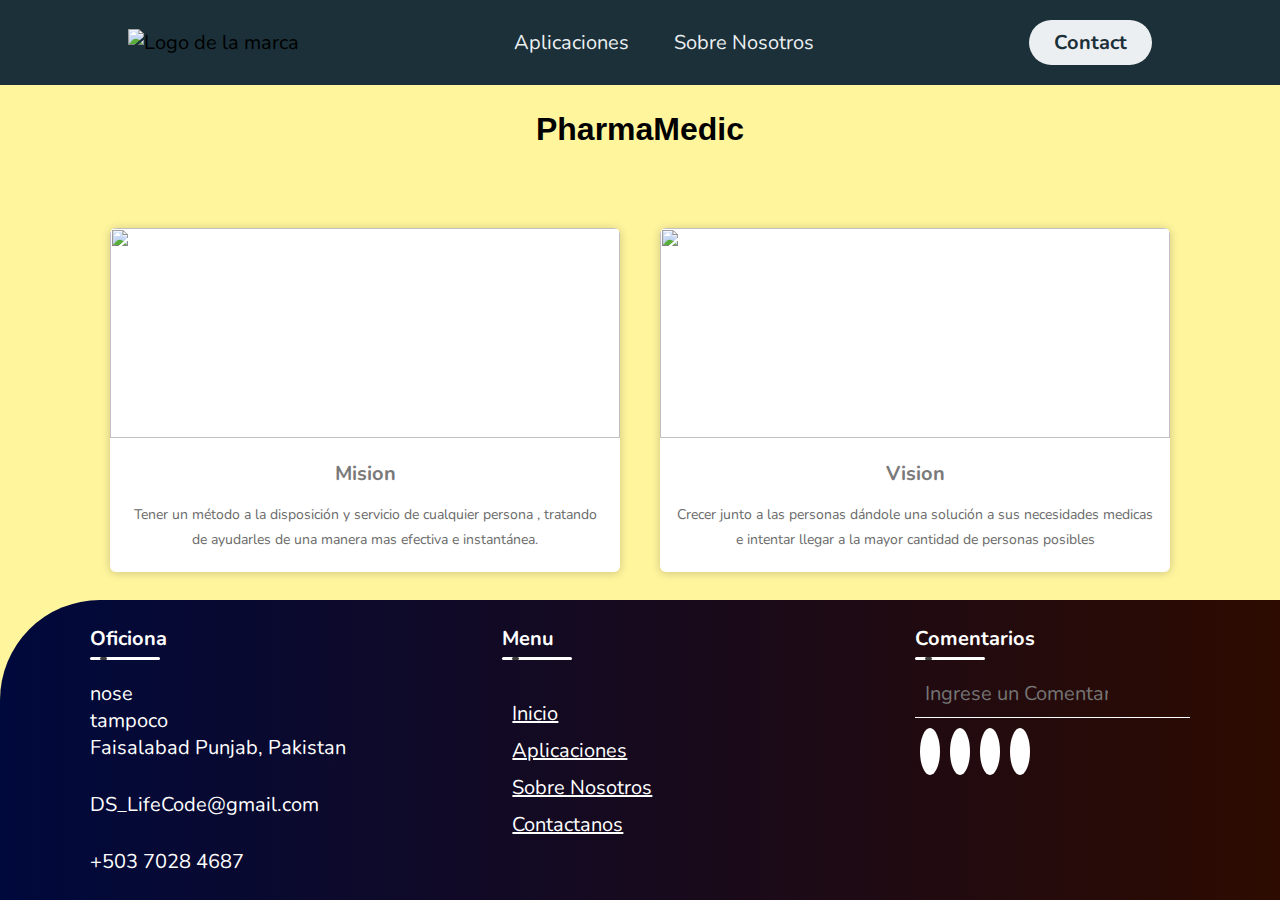
==== paginas/Aplicaciones.html @ 0d19faae "Modificaciones aplicacion" ====
<!DOCTYPE html>
<html lang="en">
<head>
    <meta charset="UTF-8">
    <meta name="viewport" content="width=device-width, initial-scale=1.0">
    <link rel="stylesheet" href="../css/styleGeneral.css">
    <link rel="stylesheet" href="../css/Cssaplicacion.css">
    <title>Document</title>
</head>
<body>
    <header class="header">
        <div class="logo">
            <img src="" alt="Logo de la marca">
        </div>
        <nav>
           <ul class="nav-links">
                <li><a href="/paginas/Aplicaciones.html">Aplicaciones</a></li>
                <li><a href="/paginas/Sobre Nosotros.html">Sobre Nosotros</a></li>
           </ul>            
        </nav>
        <a class="btn" href="/paginas/Contactanos.html"><button>Contact</button></a>
    </header>

         <h1 class="TextoNombre"> PharmaMedic  </h1>

	<!--   Tarjetas-->
    <div class="title-cards">
		<h2></h2>
	</div>
<div class="container-card">
	
<div class="card">
	<figure>
		<img src=" https://i.pinimg.com/564x/6d/31/2f/6d312f12ed4efc3c544d89a21fa86acd.jpg">
	</figure>
	<div class="contenido-card">
		<h3>Mision</h3>
		<p>Tener un método a la disposición y servicio de cualquier persona , tratando de ayudarles de una manera mas efectiva e instantánea.</p>
		
	</div>
</div>
<div class="card">
	<figure>
		<img src="https://i.pinimg.com/564x/69/72/e5/6972e5d67eda5298e7cffbbb905d9def.jpg">
	</figure>
	<div class="contenido-card">
		<h3>Vision</h3>
		<p>Crecer junto a las personas dándole una solución a sus necesidades medicas e intentar llegar a la mayor cantidad de personas posibles</p>
		
	</div>
</div>
</div>
<!--Fin   Tarjetas-->



<footer>
        <div class="container">
            <div class="footer-col">
                <h3 class="text-office">
                    Oficiona
                    <div class="underline"><span></span></div>
                </h3>
                <p>nose</p>
                <p>tampoco

                </p>
                <p>Faisalabad Punjab, Pakistan</p>

                <p class="email">DS_LifeCode@gmail.com</p>
                <p class="phone">+503 7028 4687</p>
            </div>
            <div class="footer-col">
                <h3>
                    Menu
                    <div class="underline"><span></span></div>
                </h3>
                <ul>
                    <li><a href="#">Inicio</a></li>
                    <li><a href="#">Aplicaciones</a></li>
                    <li><a href="#">Sobre Nosotros</a></li>
                    <li><a href="#">Contactanos</a></li>

                   
                </ul>
            </div>
            <div class="footer-col">
                <h3>
                    Comentarios
                    <div class="underline"><span></span></div>
                </h3>
                <form action="">
                    <i class="fa-solid fa-envelope"></i>
                    <input type="text" placeholder="Ingrese un Comentario">
                    <a href=""><i class="fa-solid fa-arrow-right"></i></a>
                </form>
                <div class="social-icons">
                    <a href="#"><i class="fa-brands fa-facebook"></i></a>
                    <a href="#"><i class="fa-brands fa-instagram"></i></a>
                    <a href="#"><i class="fa-brands fa-youtube"></i></a>
                    <a href="#"><i class="fa-brands fa-google-plus"></i></a>
                </div>
            </div>
        </div>
    </footer>
</body>
</html>
---- css/styleGeneral.css ----
/*Header*/
@import url('https://fonts.googleapis.com/css2?family=Nunito:wght@400;800&display=swap');

*{
    box-sizing: border-box;
    margin: 0;
    padding: 0;
    font-family: 'Nunito', sans-serif;
    font-size: 20px;
}

body{
    background-color: #fff59d;
}

.header{
    background-color: #1b3039;
    display: flex;
    justify-content: space-between;
    align-items: center;
    height: 85px;
    padding: 5px 10%;
}

.header .logo{
    cursor: pointer;
}

.header .logo img{
    height: 70px;
    width: auto;
    transition: all 0.3s;
}

.header .logo img:hover{
    transform: scale(1.2);
}

.header .nav-links{
    list-style: none;
}

.header .nav-links li{
    display: inline-block;
    padding: 0 20px;    
}

.header .nav-links li:hover{
    transform: scale(1.1);
}

.header .nav-links a{
    font-size: 700;
    color: #eceff1;
    text-decoration: none;    
}

.header .nav-links li a:hover{
    color: #ffbc0e;
}

.header .btn button{
    font-weight: 700;
    color: #1b3039;
    padding: 9px 25px;
    background: #eceff1;
    border: none;
    border-radius: 50px;
    cursor: pointer;
    transition: all 0.3s ease 0s;
}

.header .btn button:hover{
    background-color: #e2f1f8;
    color: #ffbc0e;
    transform: scale(1.1);
}

/*Footer*/
footer{
    background: linear-gradient(to right, #00093c, #2d0b00);
    border-top-left-radius: 100px;
    position: absolute;
    bottom: 0;
    width: 100%;
}

footer *{
    color: white;
}

.container{
    display: flex;
    justify-content: space-between;
    padding: 25px 7%;
}

.footer-col{
    width: 25%;
}

.footer-col h2{
    font-optical-sizing: 1.7em;
    text-transform: uppercase;
    margin-bottom: 20px;
}

p.email{
    margin: 30px 0;
}

p.phone{
    font-size: 20px;
    font-weight: 400;
}

.footer-col .text-office{
    margin-bottom: 20px;
}
.underline{
    width: 70px;
    height: 3px;
    position: relative;
    background-color: white;
    margin-top: 5px;
    margin-bottom: 20px;
    border-radius: 3px;
    overflow: hidden;
}

.underline span{
    width: 7px;
    height: 100%;
    position: absolute;
    left: 10px;
    background-color: rgb(63,63,63);
    border-radius: 3px;
    animation: moving 1.5s linear infinite;
}

@keyframes moving {
    0%{
        left: -20px;
    }
    100%{
        left: 100%;
    }
}

.footer-col ul{
    list-style-type: none;
    padding-top: 10px;
}

.footer-col ul li{
    margin: 10px;
}

.footer-col form{
    margin-top: 20px;
    border-bottom: 1px solid white;
    padding-bottom: 10px;
    display: flex;
}

.footer-col form input{
    width: 70%;
    background: transparent;
    border: none;
    outline: none;
    padding-left: 10px;
}

.footer-col form i{
    font-size: 15px;
}

.footer-col .social-icons{
    margin-top: 20px;
}

.footer-col .social-icons i{
    padding: 10px;
    background-color: white;
    color: #00093c;
    border-radius: 50%;
    margin: 5px;
}

.footer-para{
    max-width: 250px;
}

/*Cards*/
.container-card{
	width: 100%;
	display: flex;
	max-width: 1100px;
	margin: auto;
}
.title-cards{
	width: 100%;
	max-width: 1080px;
	margin: auto;
	padding: 20px;
	margin-top: 20px;
	text-align: center;
	color: #7a7a7a;
}
.card{
	width: 100%;
	margin: 20px;
	border-radius: 6px;
	overflow: hidden;
	background:#fff;
	box-shadow: 0px 1px 10px rgba(0,0,0,0.2);
	transition: all 400ms ease-out;
	cursor: default;
}
.card:hover{
	box-shadow: 5px 5px 20px rgba(0,0,0,0.4);
	transform: translateY(-3%);
}
.card img{
	width: 100%;
	height: 210px;
}
.card .contenido-card{
	padding: 15px;
	text-align: center;
}
.card .contenido-card h3{
	margin-bottom: 15px;
	color: #7a7a7a;
}
.card .contenido-card p{
	line-height: 1.8;
	color: #6a6a6a;
	font-size: 14px;
	margin-bottom: 5px;
}
.card .contenido-card a{
	display: inline-block;
	padding: 10px;
	margin-top: 10px;
	text-decoration: none;
	color: #2fb4cc;
	border: 1px solid #2fb4cc;
	border-radius: 4px;
	transition: all 400ms ease;
	margin-bottom: 5px;
}
.card .contenido-card a:hover{
	background: #2fb4cc;
	color: #fff;
}
@media only screen and (min-width:320px) and (max-width:768px){
	.container-card{
		flex-wrap: wrap;
	}
	.card{
		margin: 15px;
	}
}
/*Fin-Cards*/
---- css/Cssaplicacion.css ----
.TextoNombre{
    text-align: center;
    font-size: xx-large;
    font-family: Arial, Helvetica, sans-serif;
    margin-top: 2%;
}
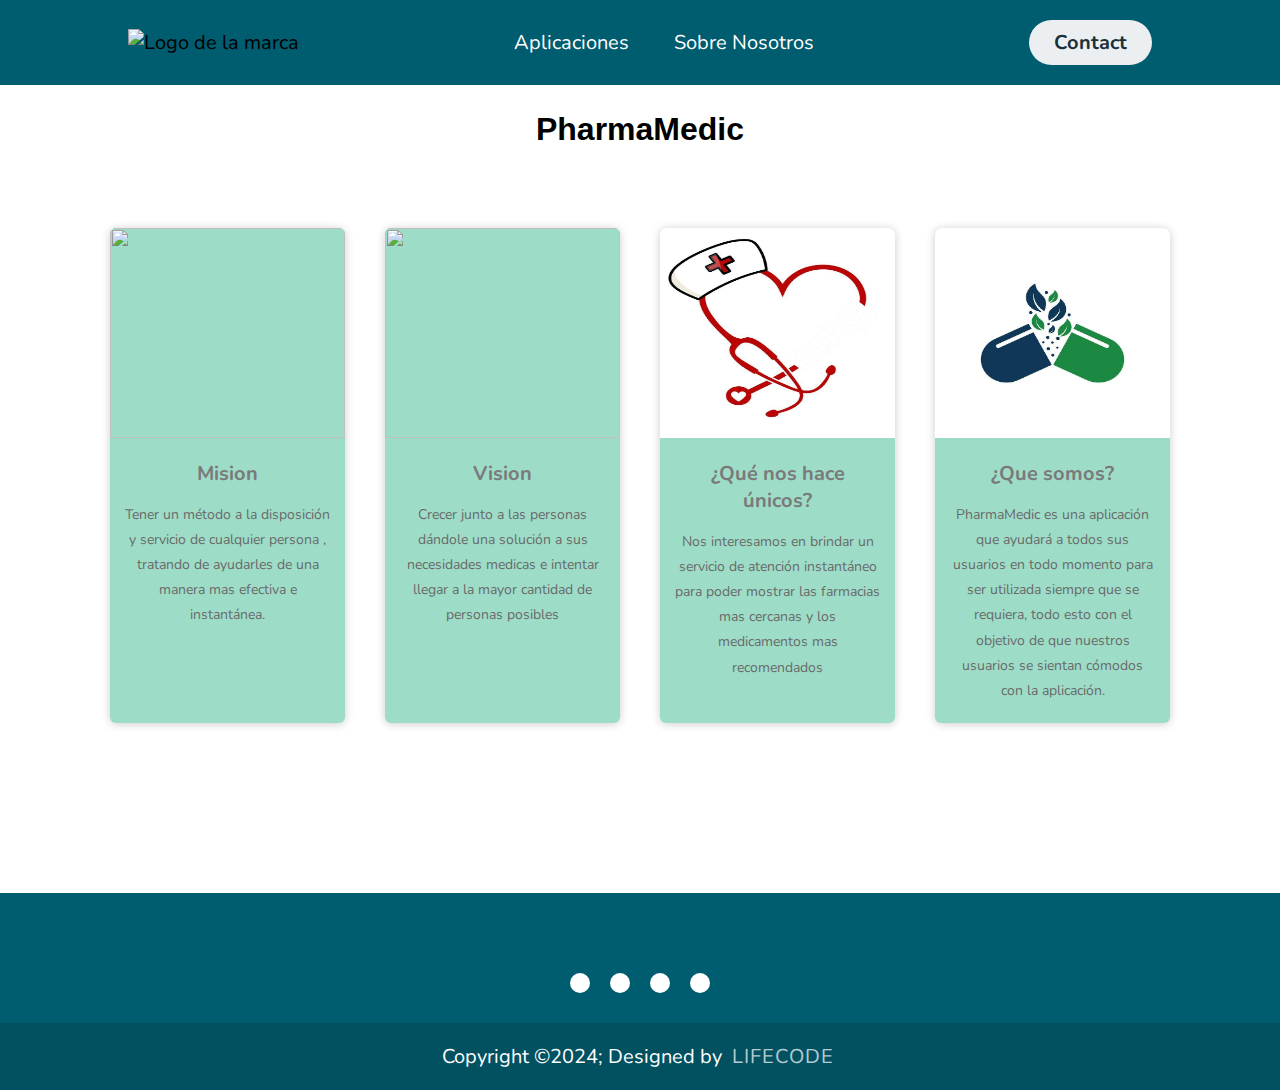
==== commit 605ff354: "Pherma a medias" ====
--- a/paginas/Aplicaciones.html
+++ b/paginas/Aplicaciones.html
@@ -5,7 +5,8 @@
     <meta name="viewport" content="width=device-width, initial-scale=1.0">
     <link rel="stylesheet" href="../css/styleGeneral.css">
     <link rel="stylesheet" href="../css/Cssaplicacion.css">
-    <title>Document</title>
+    <link rel="stylesheet" href="https://cdnjs.cloudflare.com/ajax/libs/font-awesome/6.5.1/css/all.min.css" integrity="sha512-DTOQO9RWCH3ppGqcWaEA1BIZOC6xxalwEsw9c2QQeAIftl+Vegovlnee1c9QX4TctnWMn13TZye+giMm8e2LwA==" crossorigin="anonymous" referrerpolicy="no-referrer" />
+    <title>PharmaMedic</title>
 </head>
 <body>
     <header class="header">
@@ -14,8 +15,8 @@
         </div>
         <nav>
            <ul class="nav-links">
-                <li><a href="/paginas/Aplicaciones.html">Aplicaciones</a></li>
-                <li><a href="/paginas/Sobre Nosotros.html">Sobre Nosotros</a></li>
+                <li><a href="../paginas/Aplicaciones.html">Aplicaciones</a></li>
+                <li><a href="../paginas/Sobre Nosotros.html">Sobre Nosotros</a></li>
            </ul>            
         </nav>
         <a class="btn" href="/paginas/Contactanos.html"><button>Contact</button></a>
@@ -35,7 +36,9 @@
 	</figure>
 	<div class="contenido-card">
 		<h3>Mision</h3>
-		<p>Tener un método a la disposición y servicio de cualquier persona , tratando de ayudarles de una manera mas efectiva e instantánea.</p>
+		<p>Tener un método a la disposición y servicio 
+            de cualquier persona , tratando de ayudarles 
+            de una manera mas efectiva e instantánea.</p>
 		
 	</div>
 </div>
@@ -45,7 +48,36 @@
 	</figure>
 	<div class="contenido-card">
 		<h3>Vision</h3>
-		<p>Crecer junto a las personas dándole una solución a sus necesidades medicas e intentar llegar a la mayor cantidad de personas posibles</p>
+		<p>Crecer junto a las personas dándole una solución 
+            a sus necesidades medicas e intentar llegar a la 
+            mayor cantidad de personas posibles</p>
+		
+	</div>
+</div>
+<div class="card">
+	<figure>
+		<img src="../img/unicos.jfif">
+	</figure>
+	<div class="contenido-card">
+		<h3>¿Qué nos hace únicos?</h3>
+		<p>Nos interesamos en brindar un servicio 
+            de atención instantáneo para poder mostrar 
+            las farmacias mas cercanas y los 
+            medicamentos mas recomendados</p>
+		
+	</div>
+</div>
+<div class="card">
+	<figure>
+		<img src="../img/logo">
+	</figure>
+	<div class="contenido-card">
+		<h3>¿Que somos?</h3>
+		<p>PharmaMedic es una aplicación que ayudará a 
+            todos sus usuarios en 
+            todo momento para 
+            ser utilizada siempre que se requiera, todo esto con el objetivo de que 
+            nuestros usuarios se sientan cómodos con la aplicación.</p>
 		
 	</div>
 </div>
@@ -53,55 +85,18 @@
 <!--Fin   Tarjetas-->
 
 
-
 <footer>
-        <div class="container">
-            <div class="footer-col">
-                <h3 class="text-office">
-                    Oficiona
-                    <div class="underline"><span></span></div>
-                </h3>
-                <p>nose</p>
-                <p>tampoco
-
-                </p>
-                <p>Faisalabad Punjab, Pakistan</p>
-
-                <p class="email">DS_LifeCode@gmail.com</p>
-                <p class="phone">+503 7028 4687</p>
-            </div>
-            <div class="footer-col">
-                <h3>
-                    Menu
-                    <div class="underline"><span></span></div>
-                </h3>
-                <ul>
-                    <li><a href="#">Inicio</a></li>
-                    <li><a href="#">Aplicaciones</a></li>
-                    <li><a href="#">Sobre Nosotros</a></li>
-                    <li><a href="#">Contactanos</a></li>
-
-                   
-                </ul>
-            </div>
-            <div class="footer-col">
-                <h3>
-                    Comentarios
-                    <div class="underline"><span></span></div>
-                </h3>
-                <form action="">
-                    <i class="fa-solid fa-envelope"></i>
-                    <input type="text" placeholder="Ingrese un Comentario">
-                    <a href=""><i class="fa-solid fa-arrow-right"></i></a>
-                </form>
-                <div class="social-icons">
-                    <a href="#"><i class="fa-brands fa-facebook"></i></a>
-                    <a href="#"><i class="fa-brands fa-instagram"></i></a>
-                    <a href="#"><i class="fa-brands fa-youtube"></i></a>
-                    <a href="#"><i class="fa-brands fa-google-plus"></i></a>
-                </div>
-            </div>
+    <div class="piepag">
+        <div class="socialIcons">
+            <a href=""><i class="fa-brands fa-facebook"></i></a>
+            <a href=""><i class="fa-brands fa-instagram"></i></a>
+            <a href=""><i class="fa-brands fa-twitter"></i></a>
+            <a href=""><i class="fa-brands fa-github"></i></a>
         </div>
-    </footer>
+    </div>
+    <div class="footerB">
+        <p>Copyright &copy;2024; Designed by <span class="diseño">LifeCode</span></p>
+    </div>
+</footer>
 </body>
 </html>--- a/css/styleGeneral.css
+++ b/css/styleGeneral.css
@@ -11,11 +11,11 @@
 }
 
 body{
-    background-color: #fff59d;
+    background-color: #ffffffdc;
 }
 
 .header{
-    background-color: #1b3039;
+    background-color: #005C6F;
     display: flex;
     justify-content: space-between;
     align-items: center;
@@ -52,12 +52,12 @@
 
 .header .nav-links a{
     font-size: 700;
-    color: #eceff1;
+    color: #ffffff;
     text-decoration: none;    
 }
 
 .header .nav-links li a:hover{
-    color: #ffbc0e;
+    color: #5ff5c3;
 }
 
 .header .btn button{
@@ -73,124 +73,117 @@
 
 .header .btn button:hover{
     background-color: #e2f1f8;
-    color: #ffbc0e;
+    color: #00AB71;
     transform: scale(1.1);
 }
 
+
+
+
+
 /*Footer*/
-footer{
-    background: linear-gradient(to right, #00093c, #2d0b00);
-    border-top-left-radius: 100px;
-    position: absolute;
-    bottom: 0;
+footer {
+    background-color: #005C6F;
+    position: relative;
+    bottom: -150px;
+  }
+  
+  .piepag {
     width: 100%;
-}
-
-footer *{
-    color: white;
-}
-
-.container{
+    padding: 70px 30px 20px;
     display: flex;
-    justify-content: space-between;
-    padding: 25px 7%;
-}
-
-.footer-col{
-    width: 25%;
-}
-
-.footer-col h2{
-    font-optical-sizing: 1.7em;
-    text-transform: uppercase;
-    margin-bottom: 20px;
-}
-
-p.email{
-    margin: 30px 0;
-}
-
-p.phone{
-    font-size: 20px;
-    font-weight: 400;
-}
-
-.footer-col .text-office{
-    margin-bottom: 20px;
-}
-.underline{
-    width: 70px;
-    height: 3px;
-    position: relative;
-    background-color: white;
-    margin-top: 5px;
-    margin-bottom: 20px;
-    border-radius: 3px;
-    overflow: hidden;
-}
-
-.underline span{
-    width: 7px;
-    height: 100%;
-    position: absolute;
-    left: 10px;
-    background-color: rgb(63,63,63);
-    border-radius: 3px;
-    animation: moving 1.5s linear infinite;
-}
-
-@keyframes moving {
-    0%{
-        left: -20px;
-    }
-    100%{
-        left: 100%;
-    }
-}
-
-.footer-col ul{
-    list-style-type: none;
-    padding-top: 10px;
-}
-
-.footer-col ul li{
-    margin: 10px;
-}
-
-.footer-col form{
-    margin-top: 20px;
-    border-bottom: 1px solid white;
-    padding-bottom: 10px;
+    justify-content: center;
+    flex-wrap: wrap;
+  }
+  
+  .socialIcons {
+    width: 100%;
+    padding: auto;
     display: flex;
-}
-
-.footer-col form input{
-    width: 70%;
-    background: transparent;
-    border: none;
-    outline: none;
-    padding-left: 10px;
-}
-
-.footer-col form i{
-    font-size: 15px;
-}
-
-.footer-col .social-icons{
-    margin-top: 20px;
-}
-
-.footer-col .social-icons i{
+    justify-content: center;
+  }
+  
+  .socialIcons a {
+    text-decoration: none;
     padding: 10px;
     background-color: white;
-    color: #00093c;
+    margin: 10px;
     border-radius: 50%;
-    margin: 5px;
-}
-
-.footer-para{
-    max-width: 250px;
-}
+  }
+  
+  .socialIcons a i {
+    font-size: 2em;
+    color: #000;
+    opacity: 0.9;
+  }
+  
+  /*Hover en los iconos*/
+  
+  .socialIcons a:hover {
+    background-color: #00AB71;
+    transition: 0.5s;
+  }
+  
+  .socialIcons a:hover i {
+    color: white;
+    transition: 0.5s;
+  }
+  
+  /*Navegación del footer*/
+  
+  .footerNav {
+    margin: 30px;
+  }
+  
+  .footerB {
+    background-color: #025161;
+    padding: 20px;
+    text-align: center;
+  }
+  
+  .footerB p {
+    color: white;
+  }
+  
+  .diseño {
+    opacity: 0.7;
+    text-transform: uppercase;
+    letter-spacing: 1px;
+    font-weight: 400;
+    margin: 0px 5px;
+  }
+  
+  @media (max-width: 700px) {
+
+    footer {
+        background-color: #000;
+        position: relative;
+        bottom: -100px;
+      }
+
+    .footerNav ul {
+      flex-direction: column;
+    }
+  
+    .footerNav ul li {
+      width: 100%;
+      text-align: center;
+      margin: 10px;
+    }
+  
+    @media (max-width: 1440px) {
+      .footerNav ul {
+        flex-direction: column;
+      }
+  
+      .footerNav ul li {
+        width: 100%;
+        text-align: center;
+        margin: 10px;
+      }
+    
+    }
+  }
 
 /*Cards*/
 .container-card{
@@ -213,7 +206,7 @@
 	margin: 20px;
 	border-radius: 6px;
 	overflow: hidden;
-	background:#fff;
+	background:#9dddc8;
 	box-shadow: 0px 1px 10px rgba(0,0,0,0.2);
 	transition: all 400ms ease-out;
 	cursor: default;
--- a/css/Cssaplicacion.css
+++ b/css/Cssaplicacion.css
@@ -3,4 +3,4 @@
     font-size: xx-large;
     font-family: Arial, Helvetica, sans-serif;
     margin-top: 2%;
-}+} 
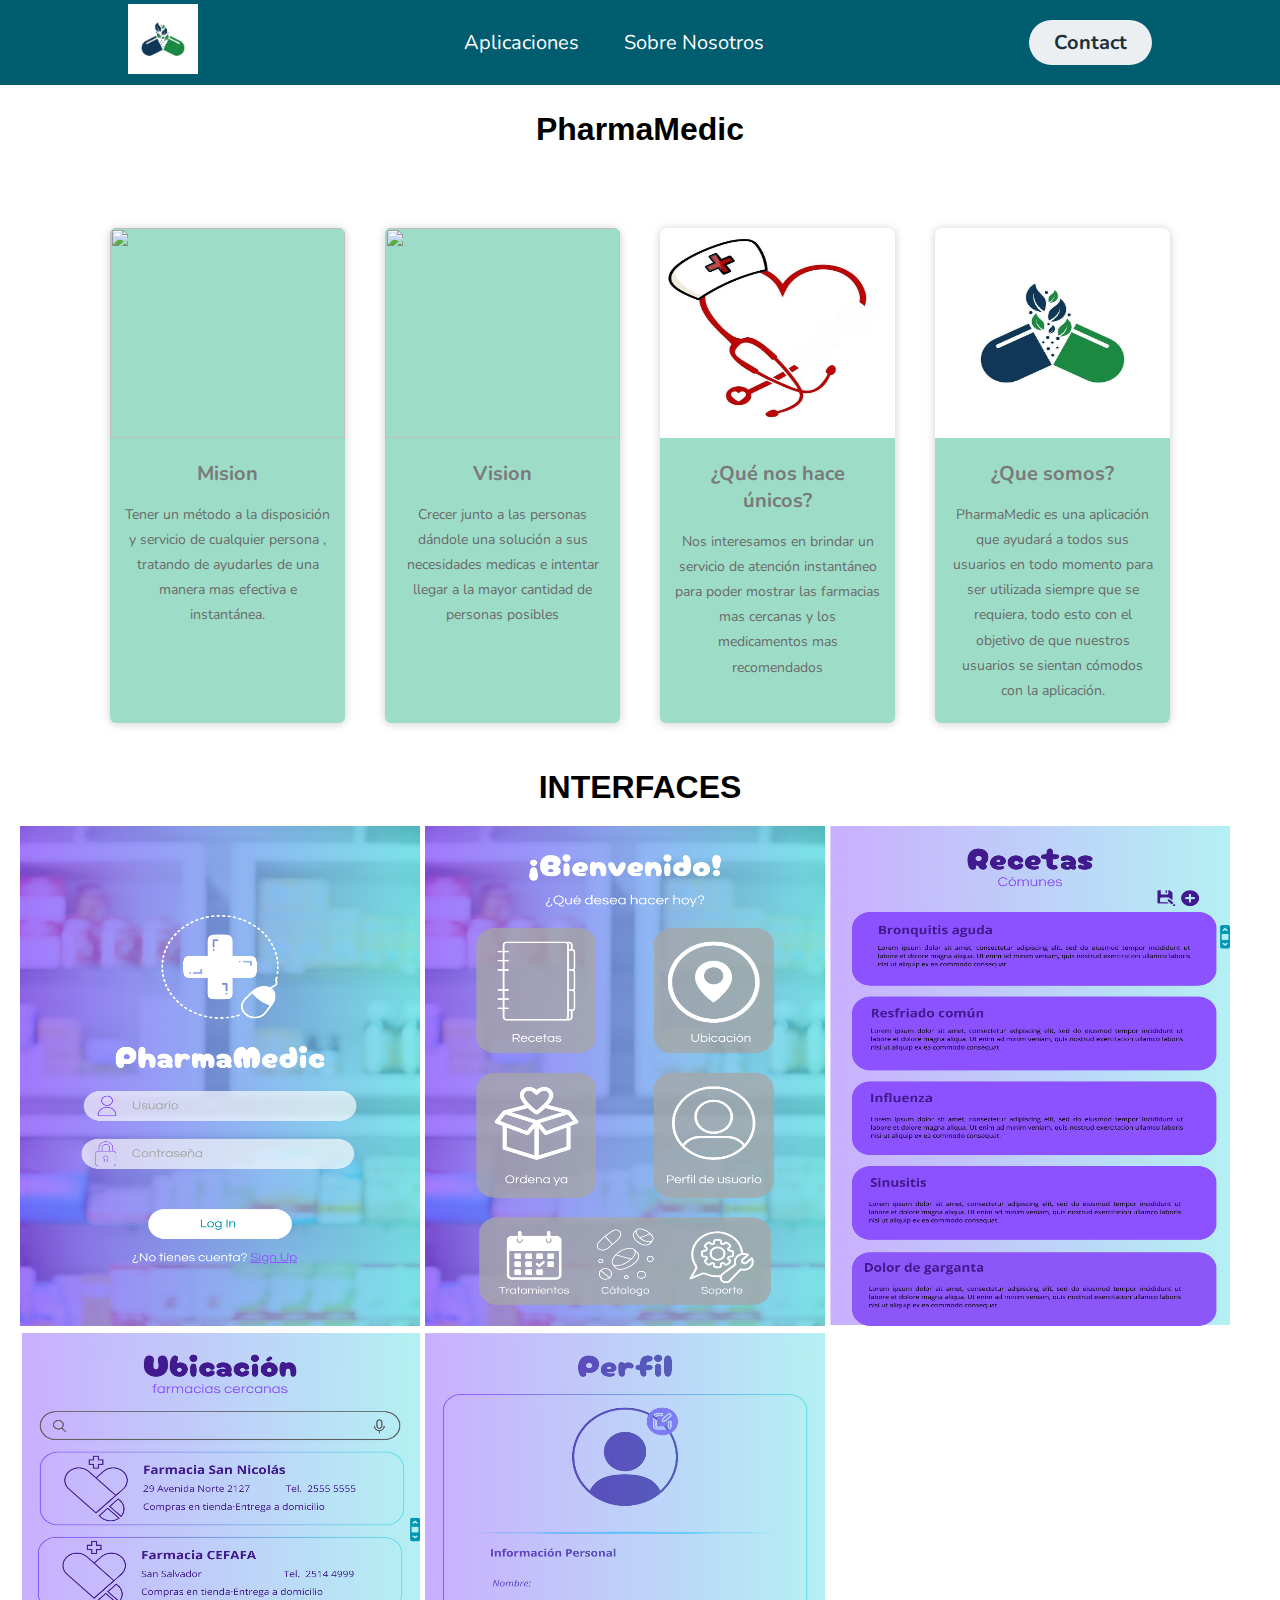
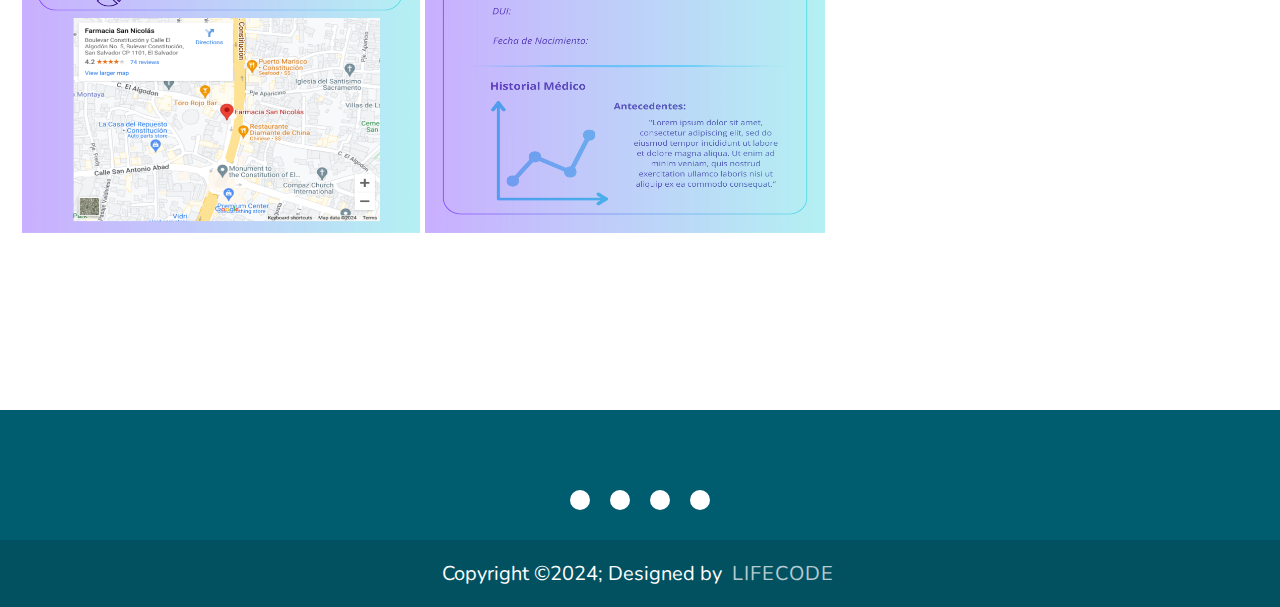
==== commit 0c7418f6: "Interfaces" ====
--- a/paginas/Aplicaciones.html
+++ b/paginas/Aplicaciones.html
@@ -11,7 +11,7 @@
 <body>
     <header class="header">
         <div class="logo">
-            <img src="" alt="Logo de la marca">
+            <img src="../img/logo" alt="Logo de la marca">
         </div>
         <nav>
            <ul class="nav-links">
@@ -19,7 +19,7 @@
                 <li><a href="../paginas/Sobre Nosotros.html">Sobre Nosotros</a></li>
            </ul>            
         </nav>
-        <a class="btn" href="/paginas/Contactanos.html"><button>Contact</button></a>
+        <a class="btn" href="../paginas/Contactanos.html"><button>Contact</button></a>
     </header>
 
          <h1 class="TextoNombre"> PharmaMedic  </h1>
@@ -83,7 +83,14 @@
 </div>
 </div>
 <!--Fin   Tarjetas-->
-
+<h1 class="TextoNombre"> INTERFACES  </h1>
+<div class="imagenes">
+<img src="../img/1.png" width="400PX" height="500PX" >
+<img src="../img/2.png"  width="400PX" height="500PX"alt="">
+<img src="../img/3.png" width="400PX" height="500PX" alt="">
+<img src="../img/4.png"  width="400PX" height="500PX"alt="">
+<img src="../img/5.png" width="400PX" height="500PX" alt="">
+</div>
 
 <footer>
     <div class="piepag">
--- a/css/Cssaplicacion.css
+++ b/css/Cssaplicacion.css
@@ -4,3 +4,7 @@
     font-family: Arial, Helvetica, sans-serif;
     margin-top: 2%;
 } 
+.imagenes{
+   margin: 20px;
+
+}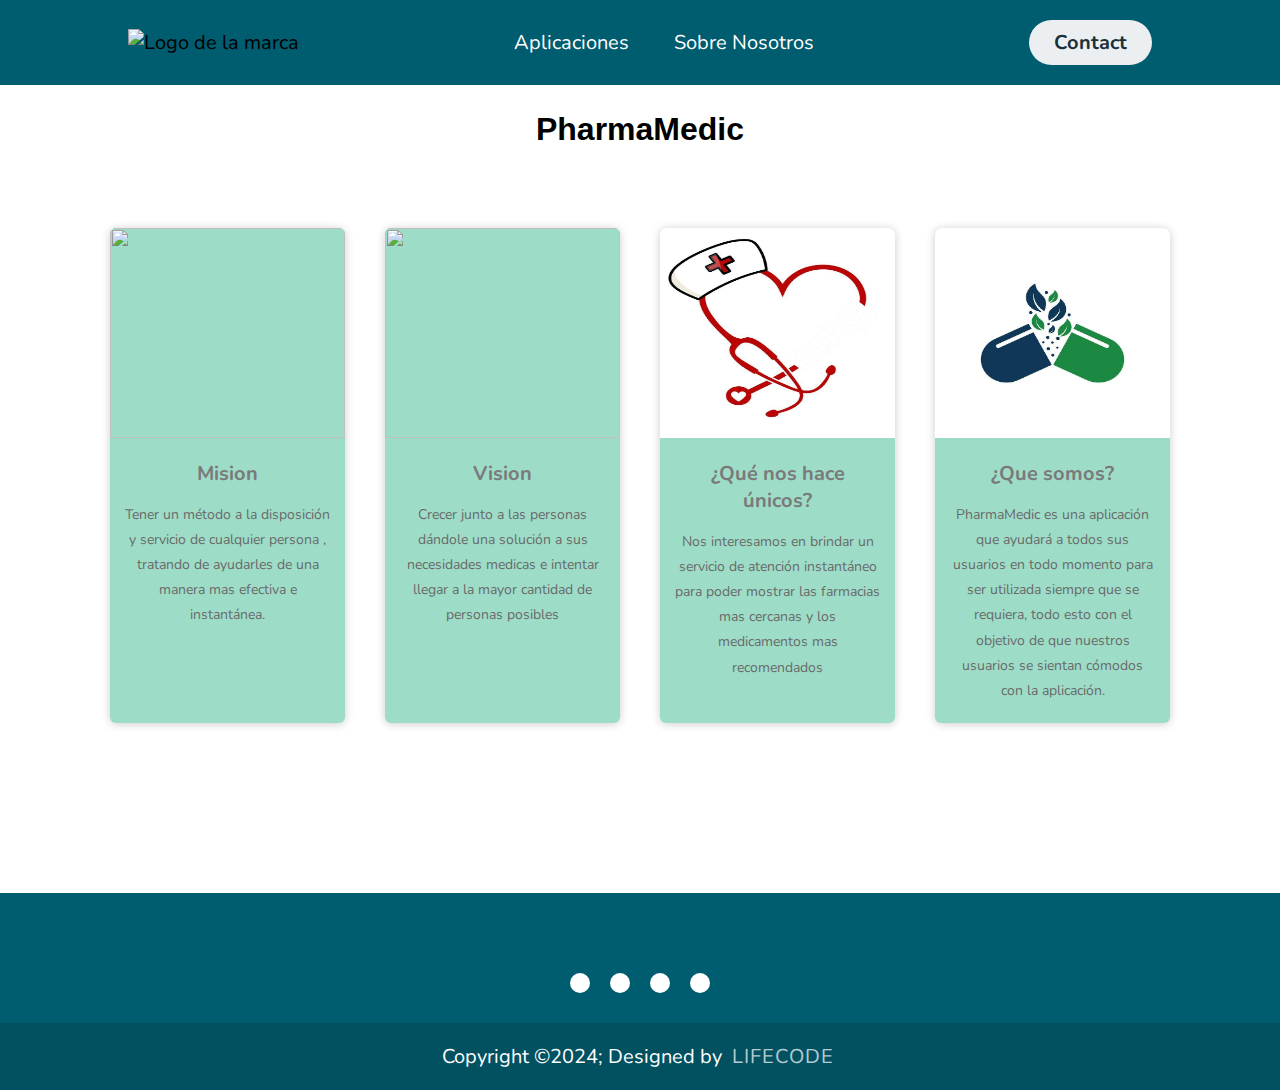
==== commit 8590b06b: "Arreglo" ====
--- a/paginas/Aplicaciones.html
+++ b/paginas/Aplicaciones.html
@@ -11,7 +11,7 @@
 <body>
     <header class="header">
         <div class="logo">
-            <img src="../img/logo" alt="Logo de la marca">
+            <img src="" alt="Logo de la marca">
         </div>
         <nav>
            <ul class="nav-links">
@@ -19,7 +19,7 @@
                 <li><a href="../paginas/Sobre Nosotros.html">Sobre Nosotros</a></li>
            </ul>            
         </nav>
-        <a class="btn" href="../paginas/Contactanos.html"><button>Contact</button></a>
+        <a class="btn" href="/paginas/Contactanos.html"><button>Contact</button></a>
     </header>
 
          <h1 class="TextoNombre"> PharmaMedic  </h1>
@@ -83,14 +83,7 @@
 </div>
 </div>
 <!--Fin   Tarjetas-->
-<h1 class="TextoNombre"> INTERFACES  </h1>
-<div class="imagenes">
-<img src="../img/1.png" width="400PX" height="500PX" >
-<img src="../img/2.png"  width="400PX" height="500PX"alt="">
-<img src="../img/3.png" width="400PX" height="500PX" alt="">
-<img src="../img/4.png"  width="400PX" height="500PX"alt="">
-<img src="../img/5.png" width="400PX" height="500PX" alt="">
-</div>
+
 
 <footer>
     <div class="piepag">
--- a/css/Cssaplicacion.css
+++ b/css/Cssaplicacion.css
@@ -4,7 +4,3 @@
     font-family: Arial, Helvetica, sans-serif;
     margin-top: 2%;
 } 
-.imagenes{
-   margin: 20px;
-
-}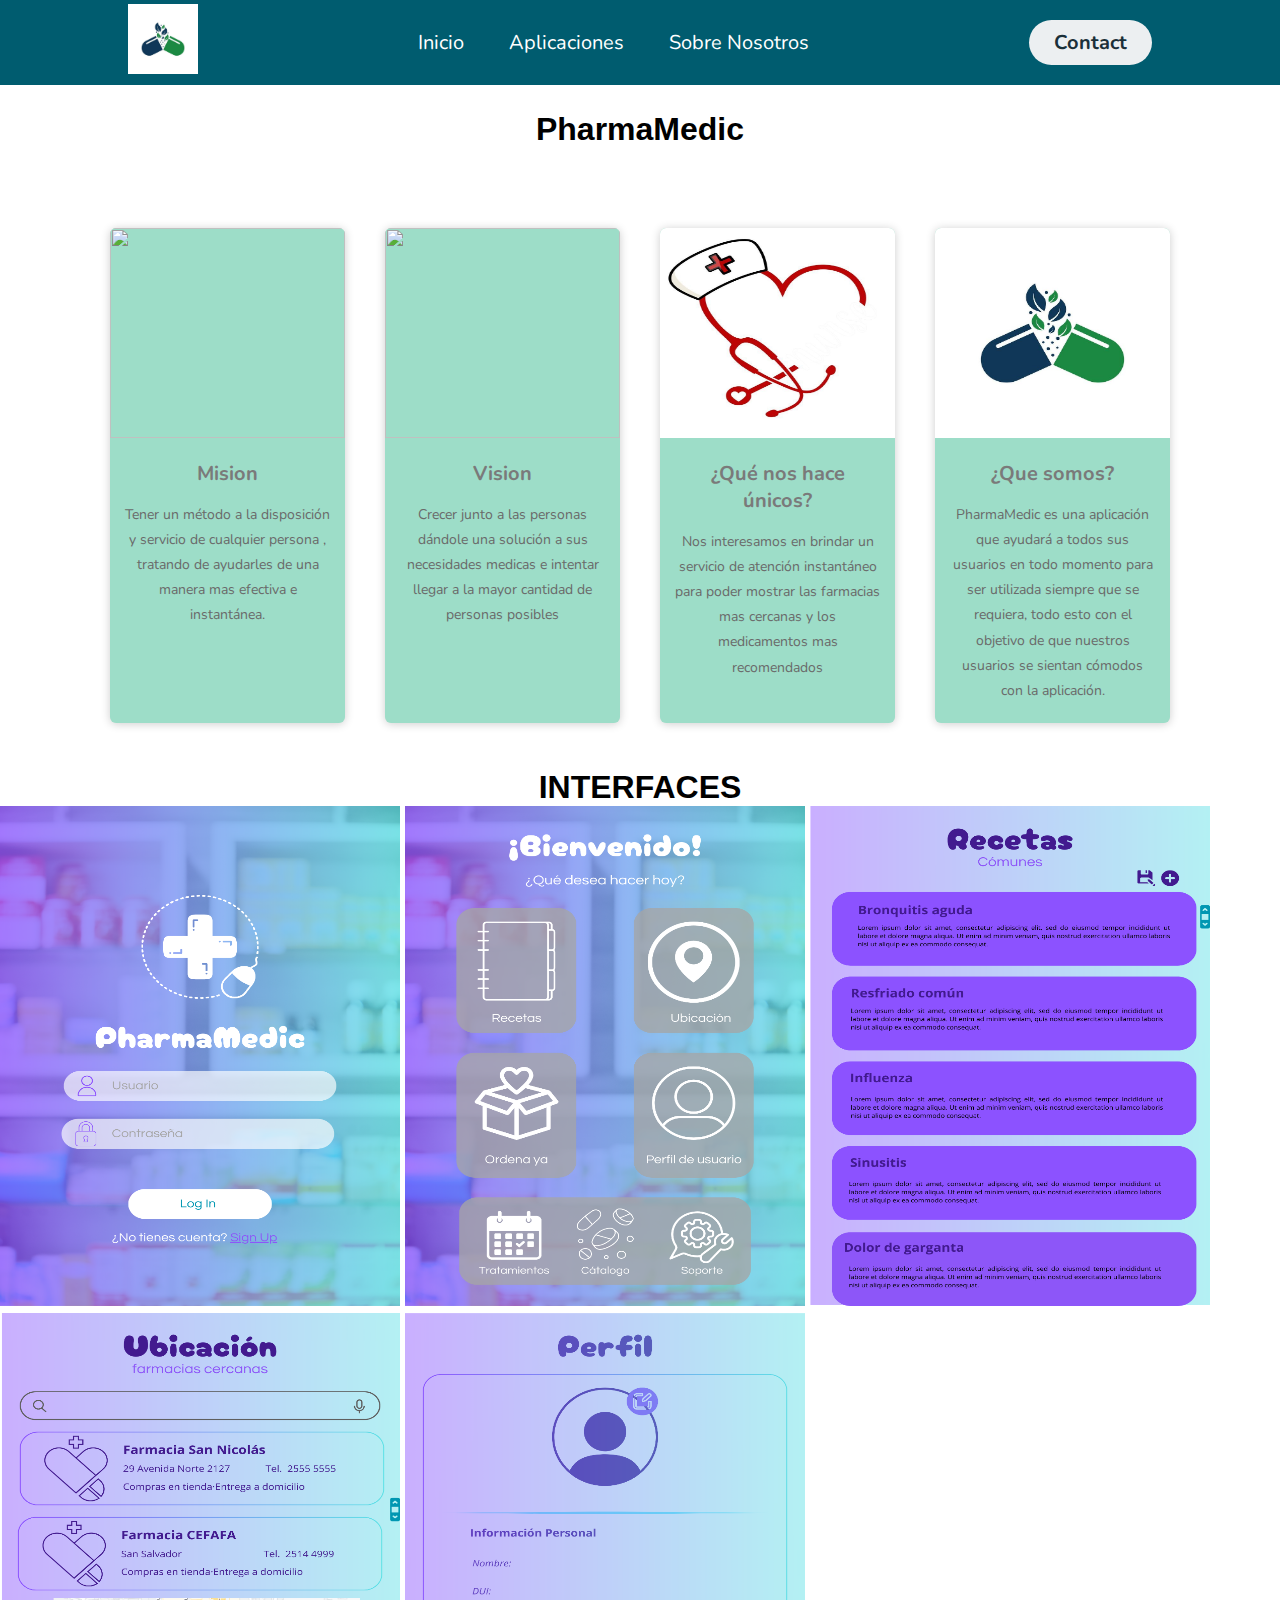
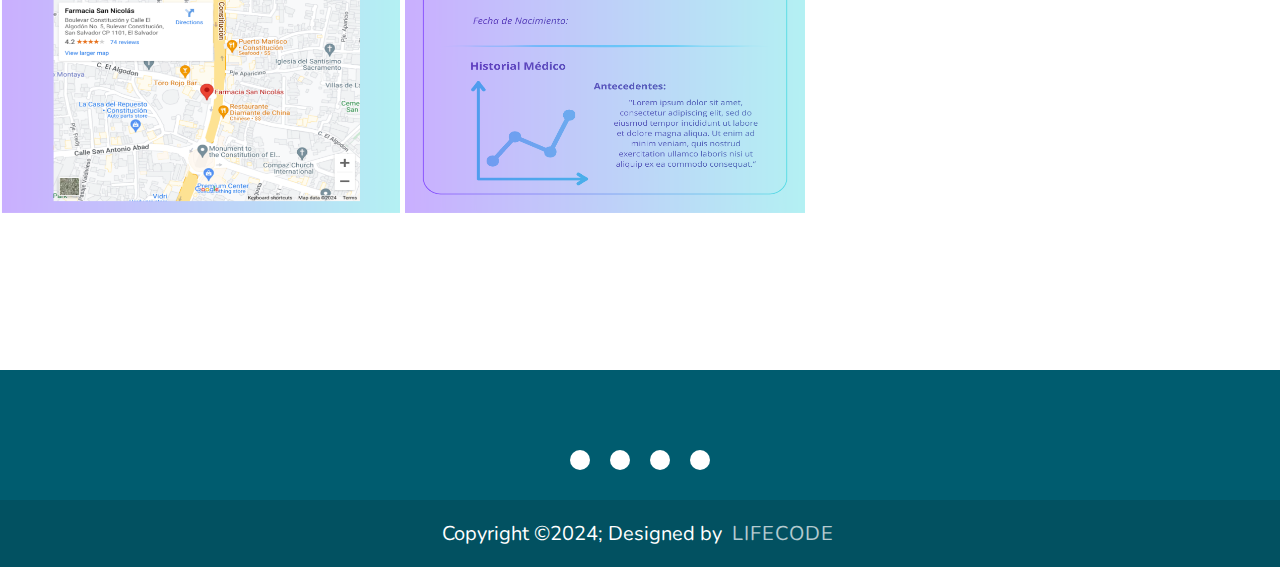
==== commit 6da90976: "Agregue logo en las paginas." ====
--- a/paginas/Aplicaciones.html
+++ b/paginas/Aplicaciones.html
@@ -11,15 +11,16 @@
 <body>
     <header class="header">
         <div class="logo">
-            <img src="" alt="Logo de la marca">
+            <img src="../img/logo" alt="Logo de la marca">
         </div>
         <nav>
            <ul class="nav-links">
+                <li><a href="../index.html">Inicio</a></li>
                 <li><a href="../paginas/Aplicaciones.html">Aplicaciones</a></li>
                 <li><a href="../paginas/Sobre Nosotros.html">Sobre Nosotros</a></li>
            </ul>            
         </nav>
-        <a class="btn" href="/paginas/Contactanos.html"><button>Contact</button></a>
+        <a class="btn" href="../paginas/Contactanos.html"><button>Contact</button></a>
     </header>
 
          <h1 class="TextoNombre"> PharmaMedic  </h1>
@@ -83,7 +84,14 @@
 </div>
 </div>
 <!--Fin   Tarjetas-->
-
+<h1 class="TextoNombre"> INTERFACES  </h1>
+<div class="imagenes">
+<img src="../img/1.png" width="400PX" height="500PX" >
+<img src="../img/2.png"  width="400PX" height="500PX"alt="">
+<img src="../img/3.png" width="400PX" height="500PX" alt="">
+<img src="../img/4.png"  width="400PX" height="500PX"alt="">
+<img src="../img/5.png" width="400PX" height="500PX" alt="">
+</div>
 
 <footer>
     <div class="piepag">
--- a/css/styleGeneral.css
+++ b/css/styleGeneral.css
@@ -238,14 +238,14 @@
 	padding: 10px;
 	margin-top: 10px;
 	text-decoration: none;
-	color: #2fb4cc;
-	border: 1px solid #2fb4cc;
+	color: #ffbc0e;
+	border: 1px solid #ffbc0e;
 	border-radius: 4px;
 	transition: all 400ms ease;
 	margin-bottom: 5px;
 }
 .card .contenido-card a:hover{
-	background: #2fb4cc;
+	background: #ffbc0e;
 	color: #fff;
 }
 @media only screen and (min-width:320px) and (max-width:768px){
